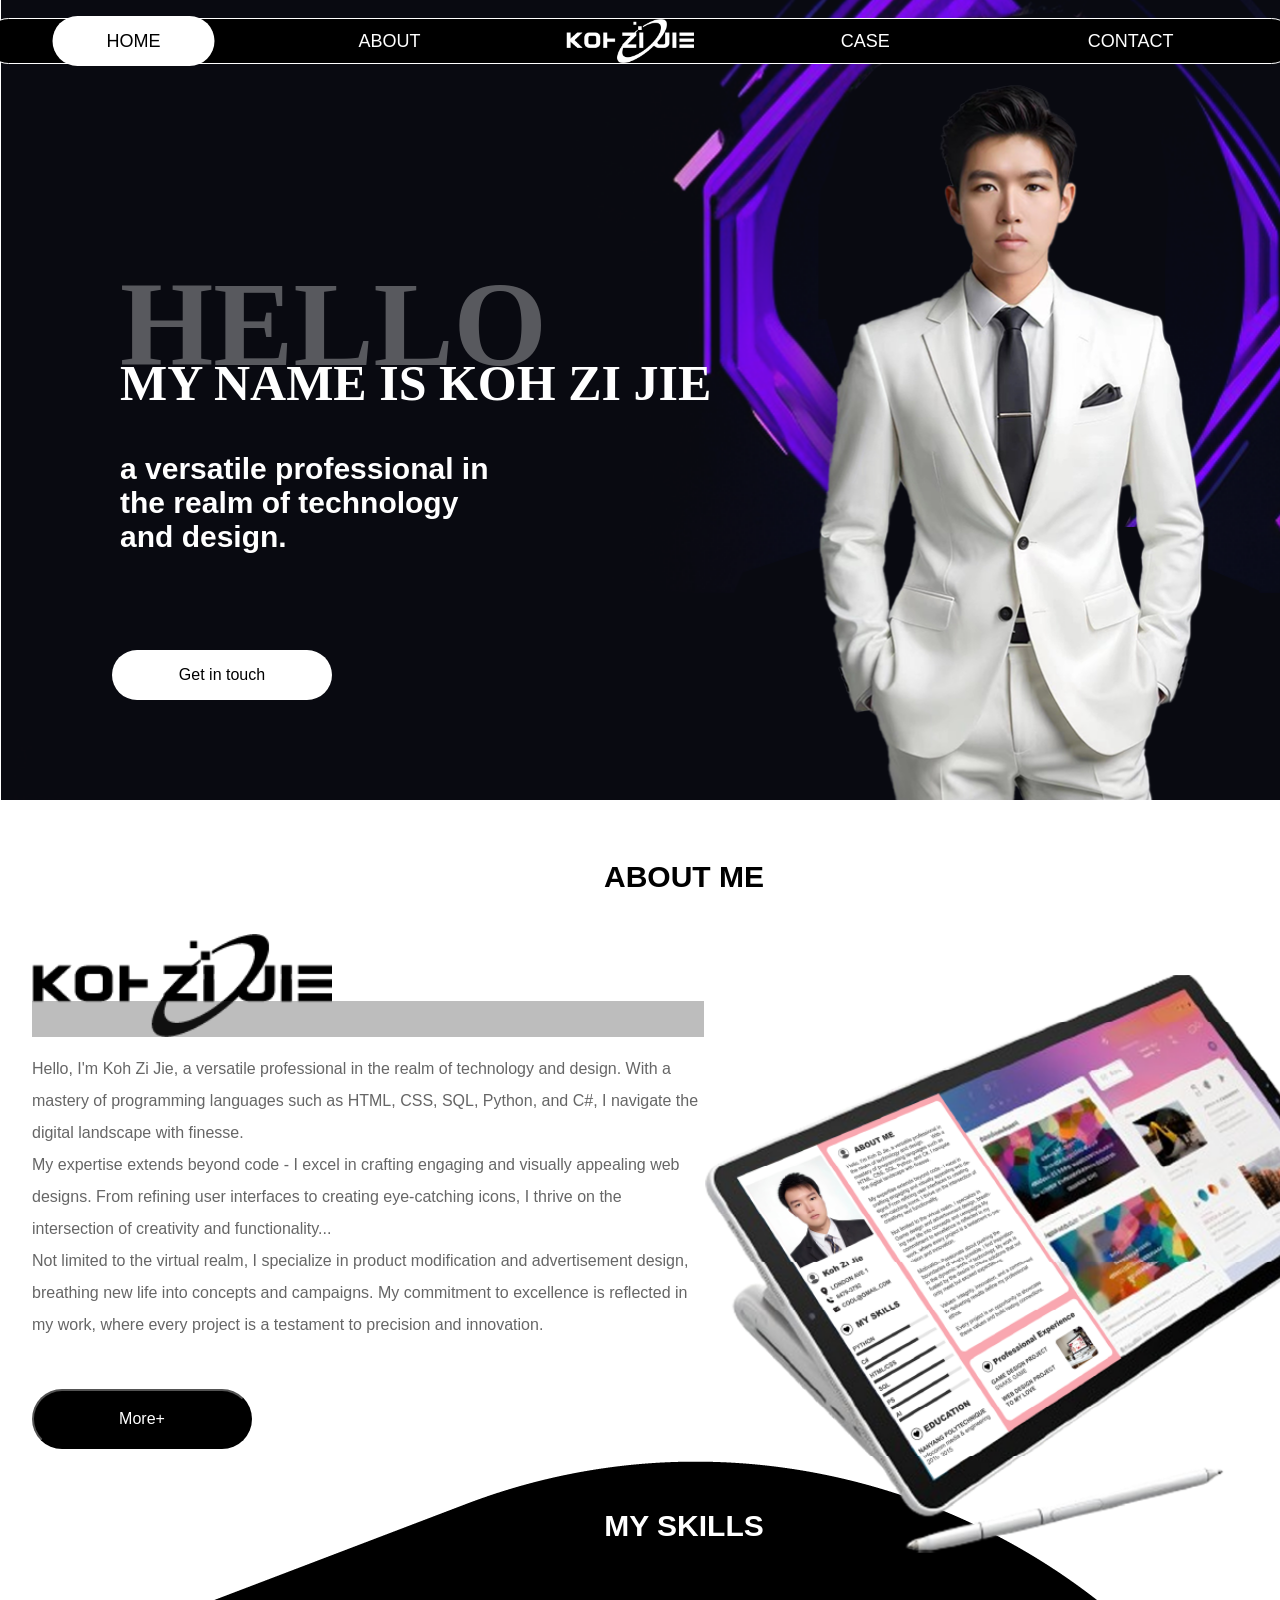
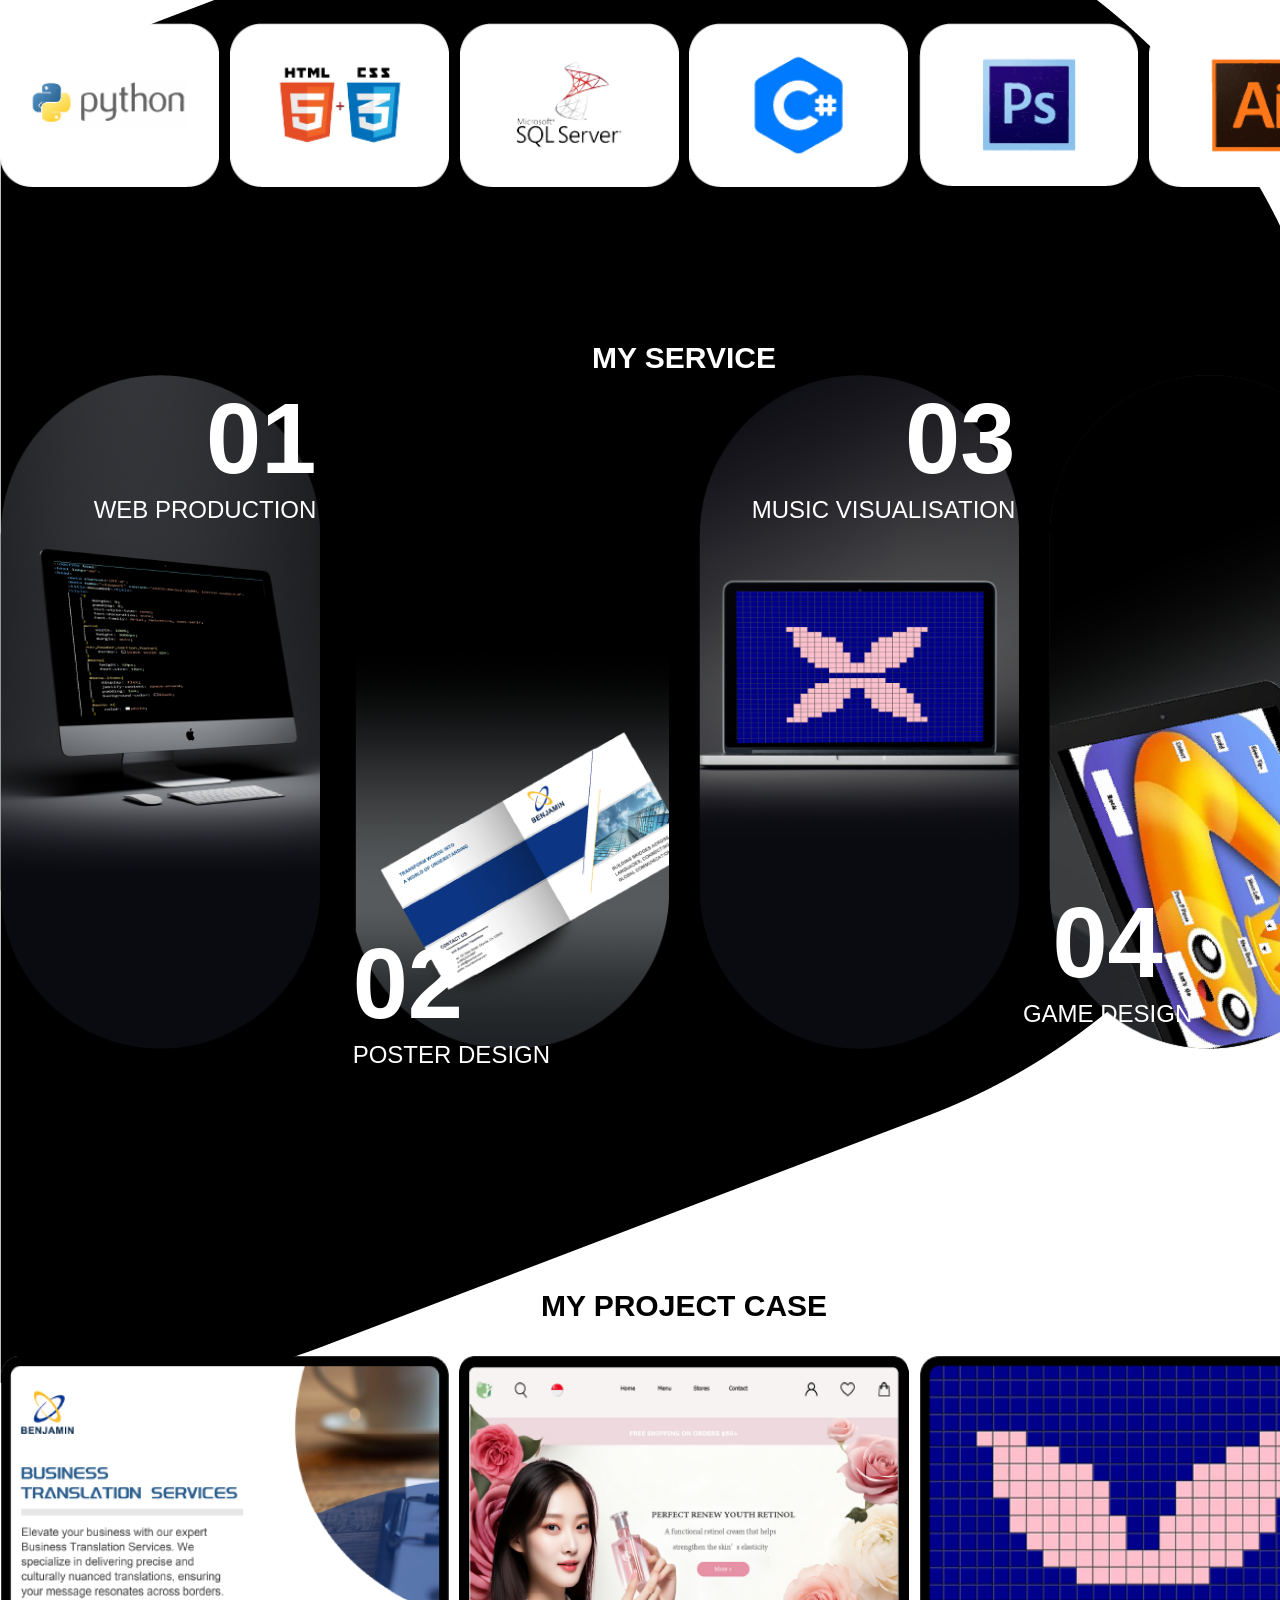
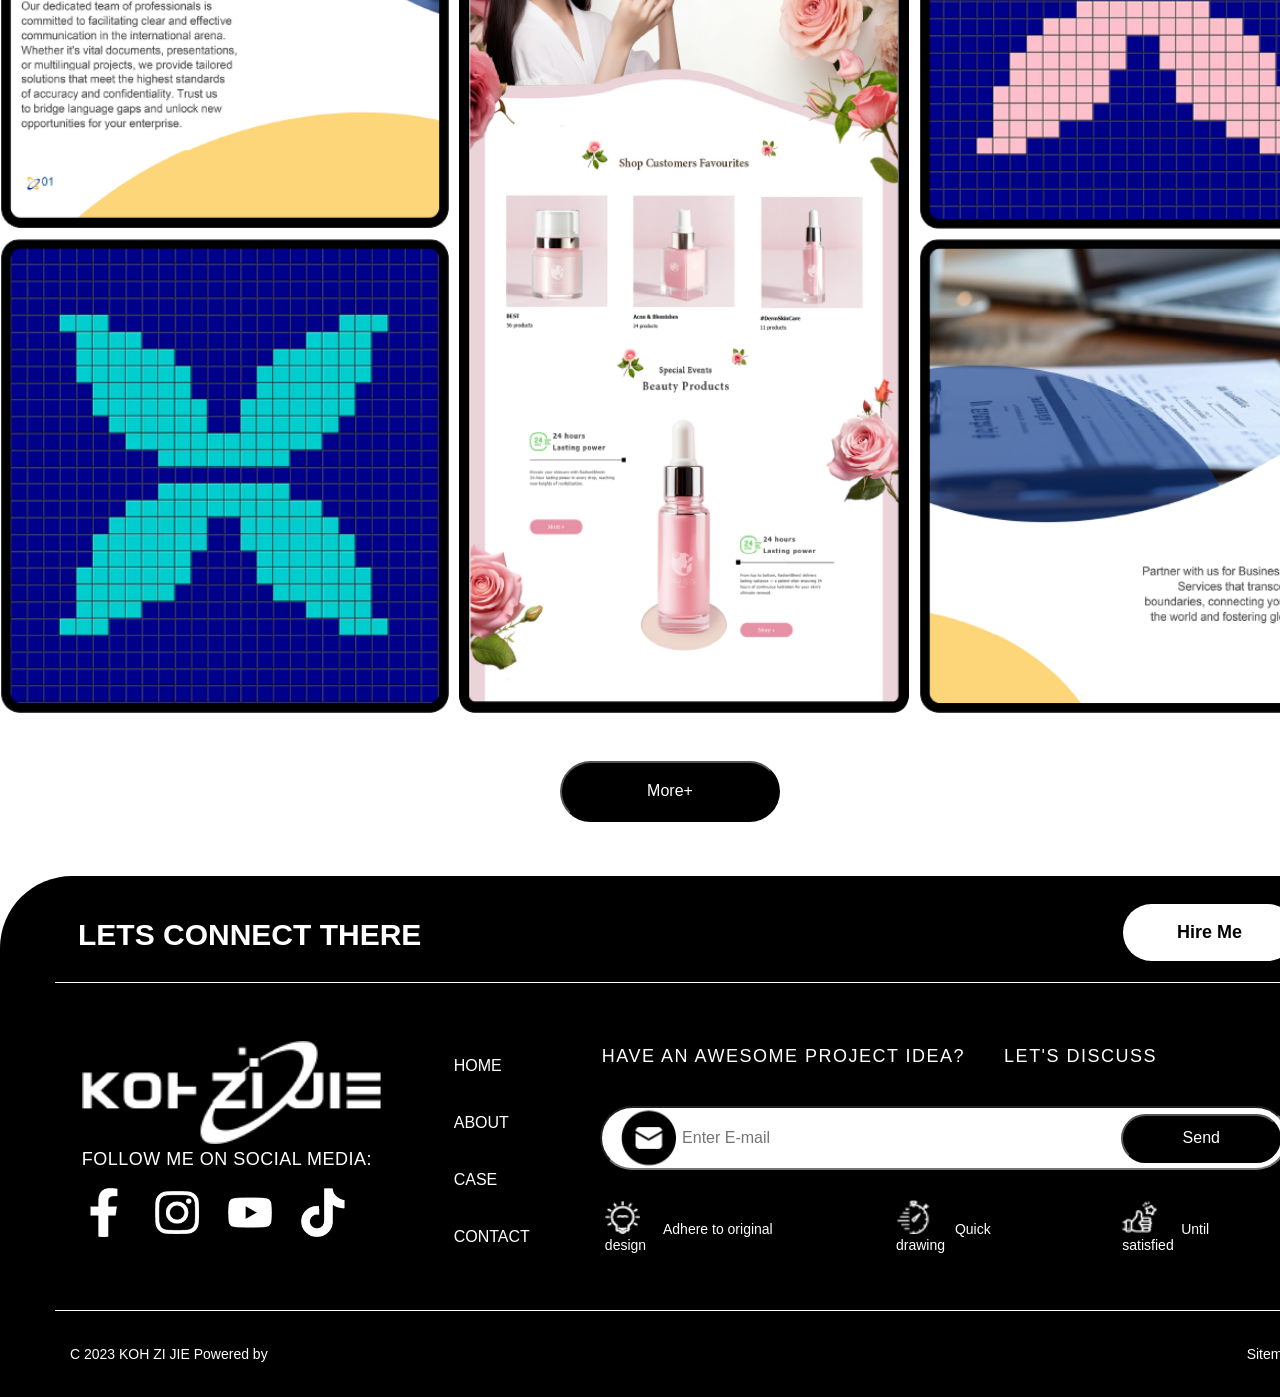
==== index.html @ af52d3f2 "123" ====
<!DOCTYPE html>
<html lang="en">
    <head>
        <meta charset="UTF-8">
        <meta name="viewport" content="width=device-width, initial-scale=1.0">
        <title>Zi Jie | Software Developer Portfolio</title>
        <meta name="description" content="Zi Jie's software development portfolio showcasing web development, software projects, and technical work.">
        <meta name="robots" content="index, follow">
        <link rel="canonical" href="https://portfolio.zj01business.workers.dev/">
        <link rel="stylesheet" href="css/CommonStyles.css" type="text/css">
        <link rel="stylesheet" href="css/stylesheetHOME.css" type="text/css">
        <script src="jsStyle/jsStyles.js"></script>
    </head>
    <body>
        <main>
            <div id="navbar"></div>
            <header>
                <aside>
                    <p>
                        <span class="h1-banner">HELLO</span>
                        <br>
                        <span class="h2-banner">
                            MY NAME IS KOH ZI JIE
                        </span>
                    </p>
                    <p class="BANNER-DESCRIPTION">
                        a versatile professional in
                        <br>
                        the realm of technology
                        <br>
                        and design.
                    </p>
                </aside>
                <div>
                    <button onclick="location.href='CONTACT.html'" class="BANNER1-BUTTON">Get in touch</button>
                </div>
            </header>
            <section id="ABOUT-ME-SECTION">
                <h2 id="ABOUT-ME-SECTION-h2">ABOUT ME</h2>
                <div id="ABOUT-ME-INNER-CONTAINER">
                    <div class="content">
                        <img
                            src="Assets/LOGO_BLACK.png"
                            class="LOGO"
                            alt="LOGO"
                            title="LOGO"
                        >
                        <div id="rectangle"></div>
                        <p>
                            Hello, I'm Koh Zi Jie, a versatile professional in the realm of technology and design. With a mastery of programming languages such as HTML, CSS, SQL, Python, and C#, I navigate the digital landscape with finesse.
                            <br>
                            My expertise extends beyond code - I excel in crafting engaging and visually appealing web designs. From refining user interfaces to creating eye-catching icons, I thrive on the intersection of creativity and functionality...
                            <br>
                            Not limited to the virtual realm, I specialize in product modification and advertisement design, breathing new life into concepts and campaigns. My commitment to excellence is reflected in my work, where every project is a testament to precision and innovation.
                        </p>
                        <div>
                            <button onclick="location.href='about.html'" class="ABOUT-ME-SECTION-BUTTON">More+</button>
                        </div>
                    </div>
                    <div class="ABOUT-ME-SECTION-IMG-CONTAINER">
                        <img src="Assets/HOME_PAGE_ABOUT_ME_IPAD.png" alt="IPAD" title="IPAD">
                    </div>
                </div>
            </section>
            <section id="MY-SKILLS-SECTION">
                <h2>MY SKILLS</h2>
                <aside id="HOME-TEXTURE">
                    <img src="Assets/HOME_PAGE_TEXTURE.png" alt="TEXTURE" title="TEXTURE">
                </aside>
                <div id="container">
                    <div>
                        <img src="Assets/PYTHON.png" alt="Python" title="Python">
                    </div>
                    <div>
                        <img src="Assets/HTML+CSS.png" alt="HTML+CSS" title="HTML+CSS">
                    </div>
                    <div>
                        <img src="Assets/SQL.png" alt="SQL" title="SQL">
                    </div>
                    <div>
                        <img src="Assets/C-SHARP.png" alt="C#" title="C#">
                    </div>
                    <div>
                        <img src="Assets/PS.png" alt="Photoshop" title="Photoshop">
                    </div>
                    <div>
                        <img src="Assets/AI.png" alt="Illustrator" title="Illustrator">
                    </div>
                </div>
            </section>
            <section class="MY-SERVICE-SECTION">
                <h2>MY SERVICE</h2>
                <div id="MY-SERVICE-GRID-CONTAINER">
                    <div class="grid-item">
                        <div class="service-info-top-web-production">
                            <p class="SERVICE-NUMBER">01</p>
                            <p class="SERVICE-DESCRIPTION">WEB&nbsp;PRODUCTION</p>
                        </div>
                        <img src="Assets/HOME_MY_SERVICE(01).png" title="SERVICE(01)" alt="SERVICE(01)">
                    </div>
                    <div class="grid-item">
                        <img src="Assets/HOME_MY_SERVICE(02).png" title="SERVICE(02)" alt="SERVICE(02)">
                        <div class="service-info-bottom-poster-design">
                            <p class="SERVICE-NUMBER">02</p>
                            <p class="SERVICE-DESCRIPTION">POSTER&nbsp;DESIGN</p>
                        </div>
                    </div>
                    <div class="grid-item">
                        <div class="service-info-top-music-visualisation">
                            <p class="SERVICE-NUMBER">03</p>
                            <p class="SERVICE-DESCRIPTION">MUSIC&nbsp;VISUALISATION</p>
                        </div>
                        <img src="Assets/HOME_MY_SERVICE(03).png" title="SERVICE(03)" alt="SERVICE(03)">
                    </div>
                    <div class="grid-item">
                        <img src="Assets/HOME_MY_SERVICE(04).png" title="SERVICE(04)" alt="SERVICE(04)">
                        <div class="service-info-bottom-game-design">
                            <p class="SERVICE-NUMBER">04</p>
                            <p class="SERVICE-DESCRIPTION">GAME&nbsp;DESIGN</p>
                        </div>
                    </div>
                </div>
            </section>
            <section id="MY-PROJECT-CASE">
                <h2>
                    MY PROJECT CASE
                </h2>
                <div id="MY-PROJECT-CASE-GRID-CONTAINER">
                    <div>
                        <img src="Assets/HOME_MY_PROJECT_CASE(01).png" alt="POSTER_DESIGN" title="POSTER_DESIGN">
                    </div>
                    <div id="item2">
                        <img src="Assets/HOME_MY_PROJECT_CASE(02).png" alt="WEB_DESIGN" title="WEB_DESIGN">
                    </div>
                    <div>
                        <img src="Assets/HOME_MY_PROJECT_CASE(03).png" alt="MUSIC_VISUALISATION" title="MUSIC_VISUALISATION">
                    </div>
                    <div>
                        <img src="Assets/HOME_MY_PROJECT_CASE(04).png" alt="MUSIC_VISUALISATION" title="MUSIC_VISUALISATION">
                    </div>
                    <div>
                        <img src="Assets/HOME_MY_PROJECT_CASE(05).png" alt="POSTER_DESIGN" title="POSTER_DESIGN">
                    </div>
                </div>
                <div>
                    <button onclick="location.href='CASE.html'" class="MY-PROJECT-CASE-BUTTON">More+</button>
                </div>
            </section>
            <div id="footer"></div>
        </main>
    </body>
</html>
---- css/CommonStyles.css ----
/* Main Layout */
*{
    margin: 0;
    padding: 0;
   }
main {
    width: 1368px;
    min-width: 1024px;
    margin-left: auto;
    margin-right: auto;
    font-family: Arial, Helvetica, sans-serif;
    overflow: hidden;
}

nav {
    position: absolute;
    top: 18px;
    /* left: 5%; */
    left: 50%;
    transform: translateX(-50%);
    background-color: black;
    border-radius: 10em;
    border: white 1px solid;
    z-index: 2;
    display: flex;
    justify-content: space-evenly;
    width: 1307px;
    height: 44px;
    font-size: 18px;
}

nav ul {
    display: flex;
    list-style-type: none;
    align-items: center;
    text-align: center;
}

nav ul li {
    padding: 1em;
    transition: background-color 0.3s, color 0.3s;
    margin: 0em 2.5em;
    padding: 0.8em 3em;
}

/* LOGO */
/* LOGO before-after */
#NAV-LOGO{
    background: url(../Assets/LOGO_WHITE.png) no-repeat center center black;
    background-size: contain; /* Adjust as needed */
    transition: background 0.3s, color 0.3s; /* Add a transition effect for a smooth change */
    width: 180px;
    cursor: pointer;
}
#NAV-LOGO:hover{
    background: url(../Assets/LOGO_BLACK.png) no-repeat center center white;
    background-size: contain; /* Adjust as needed */
    border-radius: 10em;
    width: 180px;
}

nav a {
    color: white;
    text-decoration: none;
}

nav ul li:hover {
    background-color: white;
    border-radius: 2em;
}

nav li:hover a {
    color: black;
}





/* Footer Styles */
.footer-container {
    display: flex;
    align-items: center;
    border-top: 0.5px solid white;
    border-bottom: 0.5px solid white;
    width: 92%;
    margin-right: auto;
    margin-left: auto;
    /* flex-wrap: wrap; */
}

/* Navigation Links Styles */
.nav-links-container ul li a {
    text-decoration: none;
    color: white;
    font-size: 16px;
}

.nav-links-container ul li {
    margin: 2em 0.5em 2em 0em;
}

.nav-links-container{
    padding: 2em 0em 1.5em 4em;
}

ul {
    list-style-type: none;
}

/* Social Media Icons Styles */
.social-media-icons {
    display: flex;
    align-items: center;
}

.social-media-icons img {
    width: 60%;
    height: auto;
    }

.LOGO {
    width: 300px;
    height: auto;
}
/* Flex Styles */
#three-icons-container {
display: flex;
align-items: baseline;
margin-top: 1em;
position: relative;
left: 30px;
top: 30px;
font-size: 14px;
}
 
#three-icons-container div{
    margin-right: 80px;
}

#three-icons-container img {
    width: 35px; /* Adjust the size as needed */
    height: 100%;
    margin-right: 20px;
}

/* Form Container Styles */
.social-media-container{
    padding: 0em 0em 0.5em 1.5em;
}


/* Form Styles */
.form-container {
    display: flex;
    flex-direction: column;
    align-items: start;
    padding: 0em 0em 0.5em 2em;
}

.email-input-container{
    position: relative;
}
.form-container div {
    margin-top: 0.5em;
    margin-bottom: 0.5em;
}
#HAVE-AN-AWESOME-PROJECT-IDEA{
    letter-spacing: 1.5px;
    margin-left: 1.5em;
    font-size: 18px;
}

form {
    width: 100%;
    display: flex;
    align-items: center;
    flex-direction: column; 
    border-radius: 10em;
    position: relative; 
    top: 30px;
}

/* Input Styles */
form .email-input {
    width: 684px;
    height: 60px;
    border-radius: 10em;
    background-color: white;
    position: relative;
    z-index: 1; /* Ensure the input is above the button and icon */
    text-indent: 80px; /* Adjust the value to move the placeholder text to the right */
    font-weight: 500;
    font-size: 16px;
}

/* Button Styles */
form .submit-button {
    width: 160px;
    height: 49.5px;
    flex: 1; /* Allow button to expand */
    border-radius: 10em;
    background-color: black;
    color: white;
    position: absolute;
    left: 74%;
    top: 20%;
    cursor: pointer;
    z-index: 2; 
    font-size: 16px;
}

/* Icon Styles */
.EMAIL-icon {
    width: 8% !important; /* Adjust the size as needed */
    height: auto;
    position: absolute;
    top: 50%; /* Center vertically */
    left: 3%;
    transform: translateY(-50%);
    z-index: 2; /* Ensure the icon is above the input */
}

/* Footer Styles */
footer {
    background-color: black;
    color: white;
    border-top-right-radius: 4em;
    border-top-left-radius: 4em;
    font-size: 18px;
    margin-top: 3em;
}
#three-icons-container,#FOOTER-BOTTOM{
    font-size: 14px;
}
#FOOTER-TOP {
    display: flex;
    justify-content: space-between;
    list-style-type: none;
    align-items: center;
    padding-left: 1em;
    padding-right: 1em;
}

#LETS-CONNECT {
    margin: 1.4em 0em 1em 2em;
    font-size: 30px;
    font-weight: 900;
    /* margin-right: 1em; */
}

#HIRE-ME {
    margin: 1.4em 3em 1em 0em;
    background-color: white;
    border-radius: 10em;
    padding: 1em 3em 1em 3em;
    font-size: 18px;
}

#HIRE-ME a {
    color: black;
    text-decoration: none;
    font-weight: bold;
}

#FOLLOW-ME {
    font-size: 18px;
    padding-bottom: 1em;
    letter-spacing: 0.5px;
}

/* Powered By Styles */
#FOOTER-BOTTOM {
    font-family: arial;
    font-size: 14px;
    display: flex;
    justify-content: space-between;
    flex: 1;
}

#POWERED-BY {
    margin: 2.5em 0em 2.5em 4em;
    padding-left: 1em;
}

#SITEMAP {
    margin: 2.5em 4em 2.5em 0em;
    padding-right: 1em;
}
---- css/stylesheetHOME.css ----
/* Header Styles */
header {
    background-image: url(../Assets/HOME_BANNER.png);
    height: 800px;
    color: white;
    background-size: cover;
    background-repeat: no-repeat;
    background-position: center center;
}
header p{
    text-align: left;
    font-size: 30px;
    color: white;
}
header aside{
position: relative;
padding-top: 16em;
padding-left: 7.5em;
}
.h1-banner{
font-family: 字体圈欣意LOGO体; font-size: 120px; font-weight: bold; opacity: 32%;
}
.h2-banner{
text-align: right; font-family: 字体圈欣意LOGO体; font-size: 50px; font-weight: bold;
position: relative;
bottom: 0.8em;
}
.BANNER-DESCRIPTION{
    font-weight: bold;
    font-size: 30px;
}
/* BANNER-BUTTON */
.BANNER1-BUTTON{
    width: 220px;
    background-color: white;
    color: black;
    font-size: 16px;
    border-radius: 10em;
    padding: 1em 0em;
    margin-top: 6em;
    margin-left: 7em;
    cursor: pointer;
    border: none;
}
.BANNER1-BUTTON:hover{
    background-color: black;
    color: white;
    border: white solid 1px;
}

/* ABOUT-ME SECTION */
.ABOUT-ME-SECTION{
    display: flex;
    flex-direction: column;
    align-items: center;
    text-align: center;
}
#ABOUT-ME-INNER-CONTAINER{
    display: flex;
}

#ABOUT-ME-SECTION-h2 {
    color: black;
    margin-top: 2em; 
    font-size: 30px;
    font-weight: 900;
}
#ABOUT-ME-SECTION p{
    margin-top: 1em;
    font-size: 16px;
}

/* ABOUT-ME-SECTION */
.content {
    width: 50%;
    padding-left: 2em;
    color: #666666;
}
.content .LOGO{
    position: relative;
    top: 2.5em;
}
.content p {
    line-height: 2;
}

#rectangle {
    width: 672px;
    height: 36px;
    background-color: #333333;
    opacity: 32%;
}

.ABOUT-ME-SECTION-IMG-CONTAINER {
    width: 50%;
    position: relative;
    top: 5em;
}

.ABOUT-ME-SECTION-IMG-CONTAINER img {
    width: 100%;
    height: auto;
}

.ABOUT-ME-SECTION-BUTTON{
    width: 220px;
    background-color: black;
    border-radius: 10em;
    padding: 1.2em 0em;
    margin-top: 3em;
    color: white;
    font-size: 16px;
    cursor: pointer;
}

h2 {
    text-align: center;
    clear: both;
    font-size: 30px;
    font-weight: 900;
    /* position: relative; */
    color: white;
    /* z-index: 1; */
}

/* MY-SKILLS-SECTION */
/* Container Styles */
#MY-SKILLS-SECTION{
    display: flex;
    flex-direction: column;
    margin-top: 2em;
    position: relative;
}
#HOME-TEXTURE {
    position: absolute;
    z-index: -1;
    width: 100%;
    height: 100%;
    bottom: 3em;
    left: 0;
}
#container {
    display: flex;
    justify-content: space-between;
    margin-top: 5em;
}

#container img {
    width: 100%;
    height: auto;
}

#container div {
    width: 16%;
}

/* Service Styles */
.MY-SERVICE-SECTION {
    display: flex;
    flex-direction: column;
    align-items: center;
    text-align: center;
    margin-top: 5em;
    font-size: 30px;
    color: white;
}

#MY-SERVICE-GRID-CONTAINER {
    display: grid;
    grid-template-columns: repeat(4, 1fr);
    gap: 1em;
    width: 100%;
}
.service-info-top-web-production{
    position: absolute;
    top: 1%;
    right: 1%;
    text-align: center;
    color: white;
    text-align: right;
}
.service-info-top-music-visualisation{
    position: absolute;
    top: 1%;
    right: 1%;
    text-align: center;
    color: white;
    text-align: right;
}
.service-info-bottom-poster-design{
    text-align: left;
    position: absolute;
    top: 82%;
    left: 1%;
    color: white;
}
.service-info-bottom-game-design{
    position: absolute;
    text-align: center;
    bottom: 3%;
    right: 55%;
    color: white;
}
.SERVICE-NUMBER{
    font-size: 74.4pt;
    font-weight: 900;
}
.SERVICE-DESCRIPTION{
    font-size: 18pt;
}

.grid-item {
    width: 100%;
    box-sizing: border-box;
    position: relative;
}

#MY-SERVICE-GRID-CONTAINER img {
    width: 100%;
    height: 100%;
    display: block;
}

/* Project Case Styles */
#MY-PROJECT-CASE {
    margin-top: 15em;
    display: flex;
    flex-direction: column;
}
#MY-PROJECT-CASE h2{
    color: black;
}

#MY-PROJECT-CASE-GRID-CONTAINER {
    display: grid;
    width: 100%;
    grid-template-columns: repeat(3, 1fr);
    grid-template-rows: repeat(2, 1fr);
    grid-gap: 10px;
    margin-top: 2em;
}
#MY-PROJECT-CASE-GRID-CONTAINER img {
    width: 100%;
    height: 100%;
}
#item2 {
    grid-row: 1/span 2;
    grid-column: 2;
}
/* PROJECT-CASE-BUTTON */
.MY-PROJECT-CASE-BUTTON{
    width: 220px;
    background-color: black;
    color: white;
    border-radius: 10em;
    padding: 1.2em 0em;
    margin-left: 35em;
    margin-top: 3em;
    font-size: 16px;
    text-align: center;
    cursor: pointer;
}



/* LI-home */
li.home-menu {
    background-color: white;
    border-radius: 2em;
}

li.home-menu a {
    color: black;
}
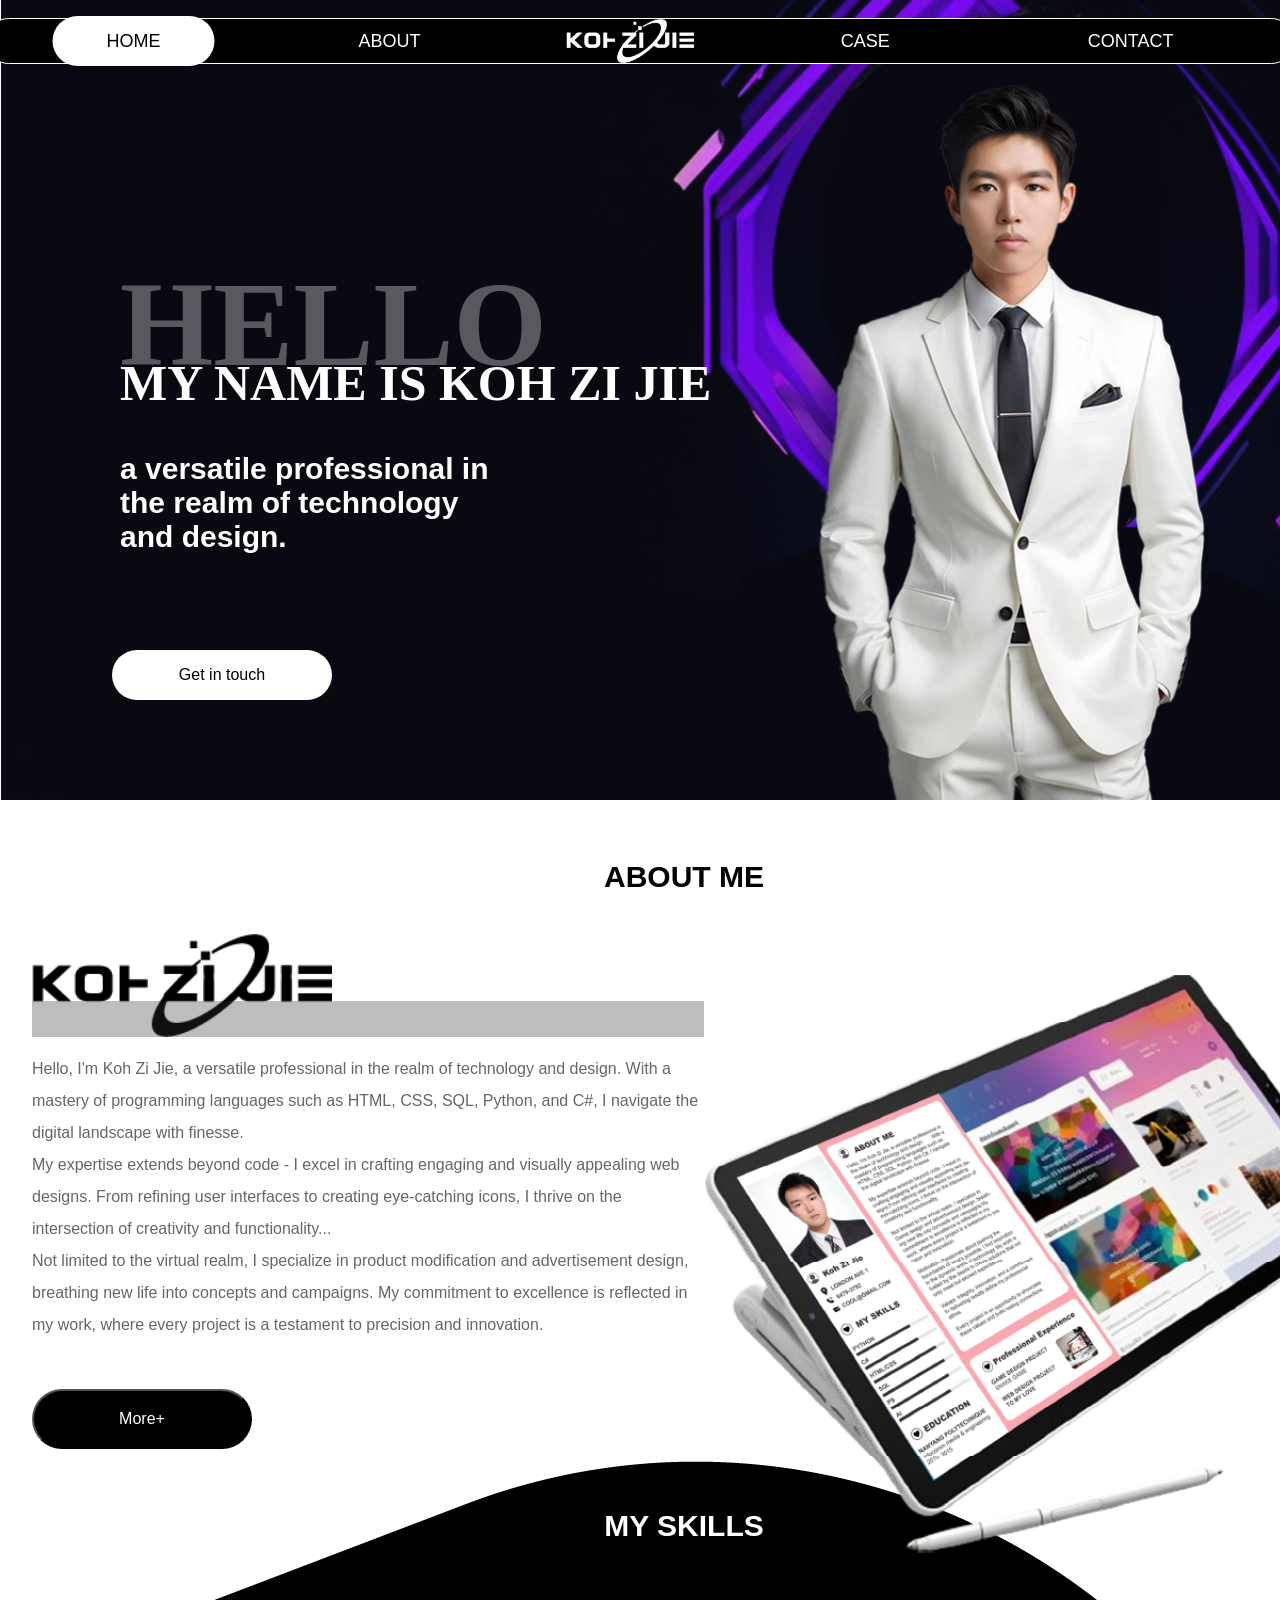
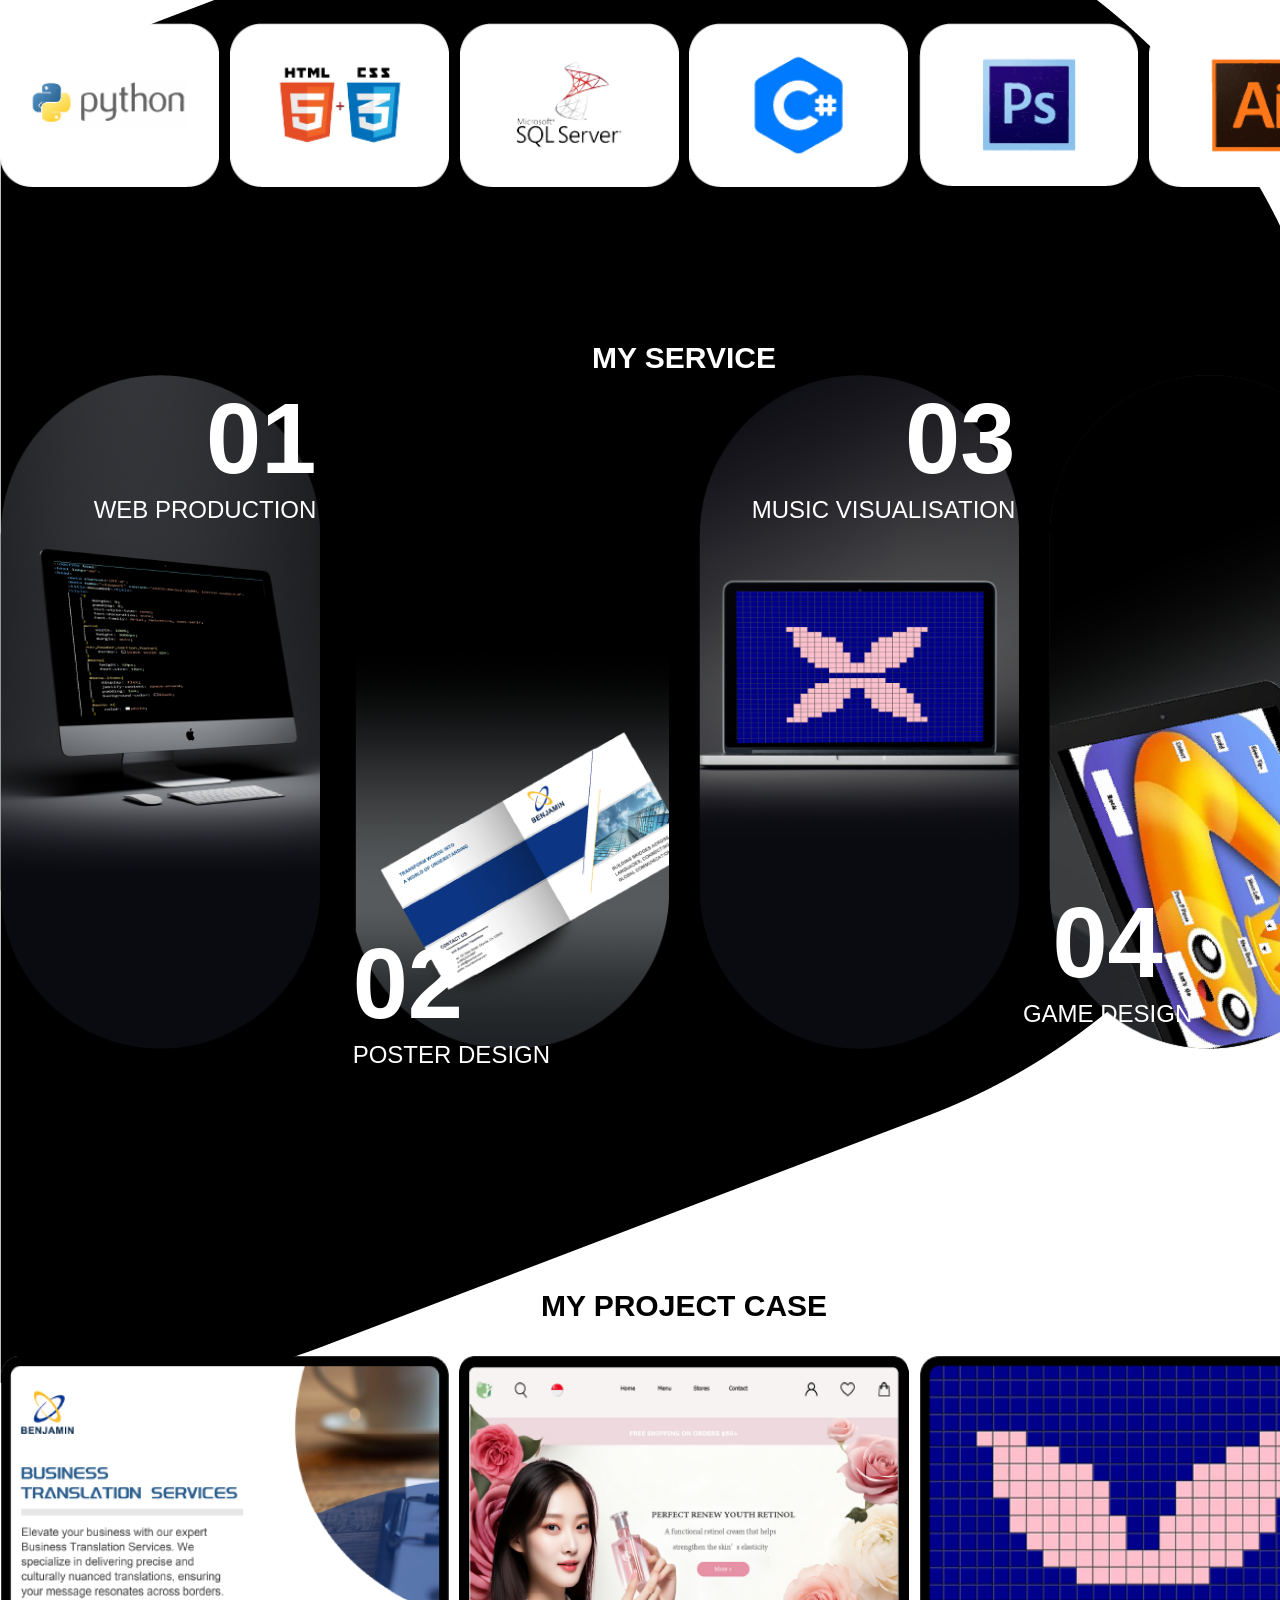
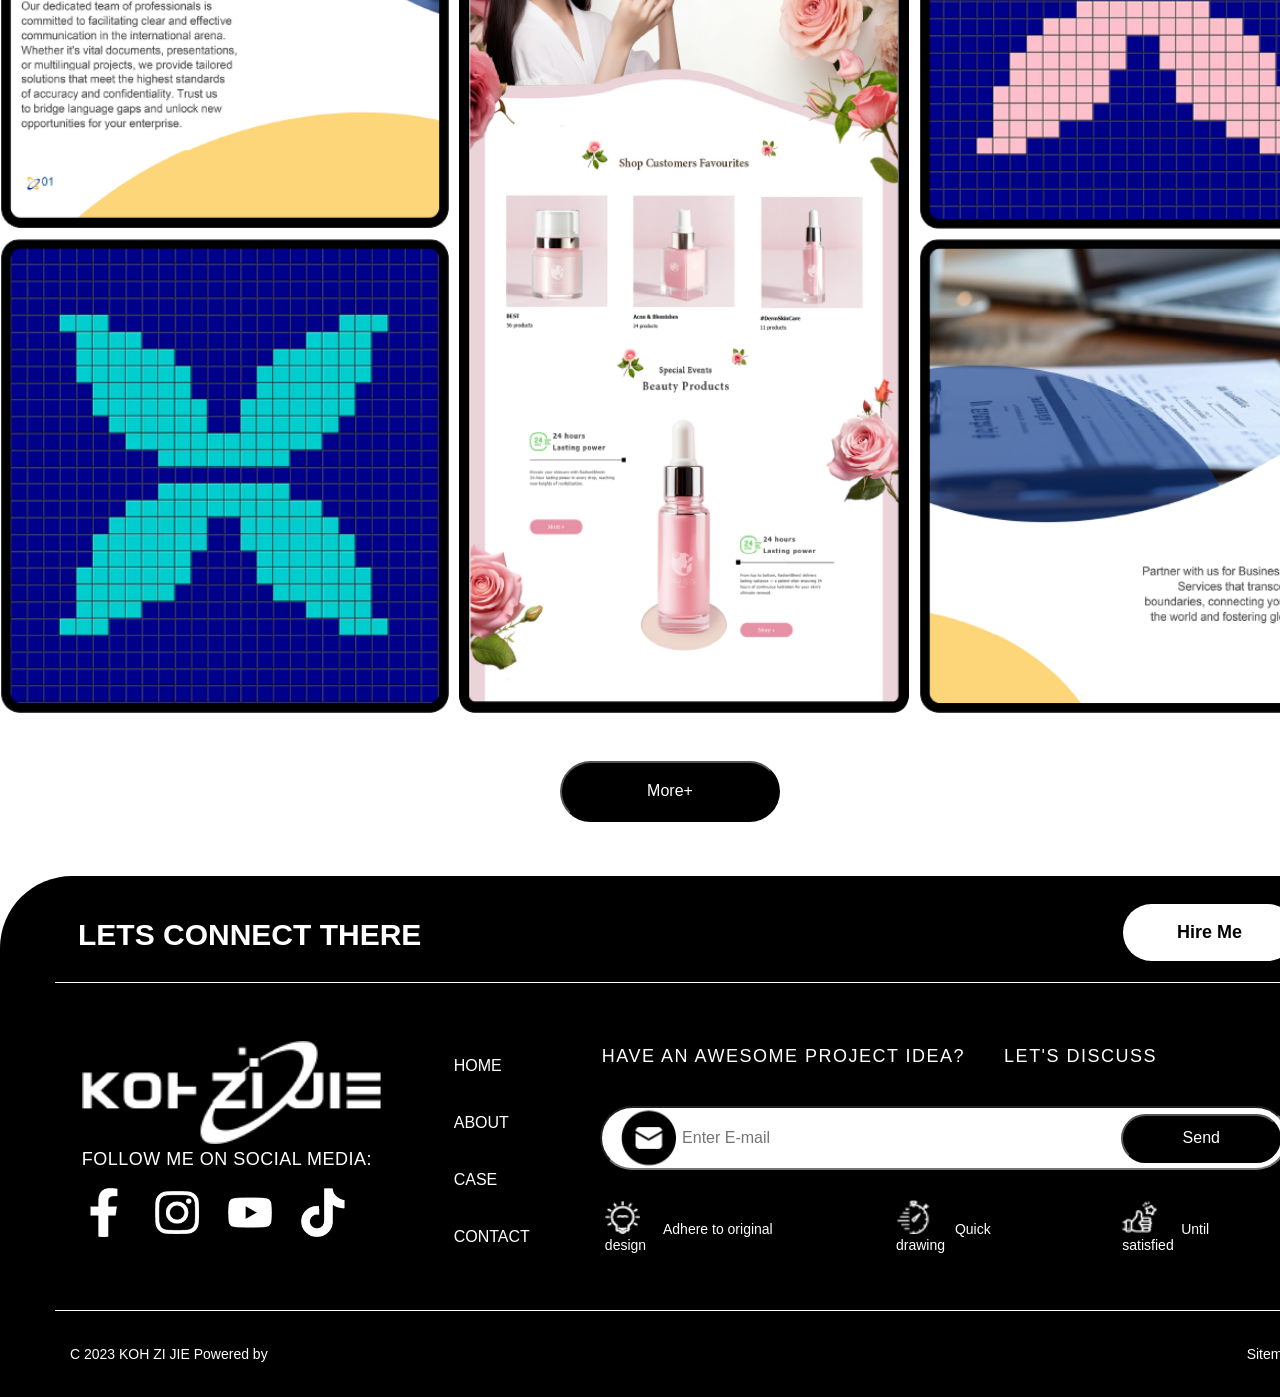
==== commit 2ed3830e: "123" ====
--- a/index.html
+++ b/index.html
@@ -2,14 +2,34 @@
 <html lang="en">
     <head>
         <meta charset="UTF-8">
-        <meta name="viewport" content="width=device-width, initial-scale=1.0">
+        <!-- <meta name="viewport" content="width=device-width, initial-scale=1.0"> -->
+        <meta name="viewport" content="width=1368">
         <title>Zi Jie | Software Developer Portfolio</title>
         <meta name="description" content="Zi Jie's software development portfolio showcasing web development, software projects, and technical work.">
         <meta name="robots" content="index, follow">
+        <meta property="og:title" content="Zi Jie | Software Developer Portfolio">
+        <meta property="og:description" content="Explore Zi Jie's software development projects, technical work, and portfolio.">
+        <meta property="og:url" content="https://portfolio.zj01business.workers.dev/">
+        <meta property="og:type" content="website">
+        <link rel="icon" type="image/jpeg" href="Assets/default_profile_image.jpg">
         <link rel="canonical" href="https://portfolio.zj01business.workers.dev/">
         <link rel="stylesheet" href="css/CommonStyles.css" type="text/css">
         <link rel="stylesheet" href="css/stylesheetHOME.css" type="text/css">
         <script src="jsStyle/jsStyles.js"></script>
+        <script type="application/ld+json">
+                {
+                    "@context": "https://schema.org",
+                    "@type": "Person",
+                    "name": "Zi Jie",
+                    "url": "https://portfolio.zj01business.workers.dev/",
+                    "jobTitle": "Software Developer",
+                    "knowsAbout": [
+                        "Software Development",
+                        "Web Development",
+                        "Programming"
+                    ]
+                }
+        </script>
     </head>
     <body>
         <main>
--- a/css/CommonStyles.css
+++ b/css/CommonStyles.css
@@ -13,7 +13,7 @@
 }
 
 nav {
-    position: absolute;
+    position: fixed;
     top: 18px;
     /* left: 5%; */
     left: 50%;
@@ -287,3 +287,5 @@
     margin: 2.5em 4em 2.5em 0em;
     padding-right: 1em;
 }
+
+
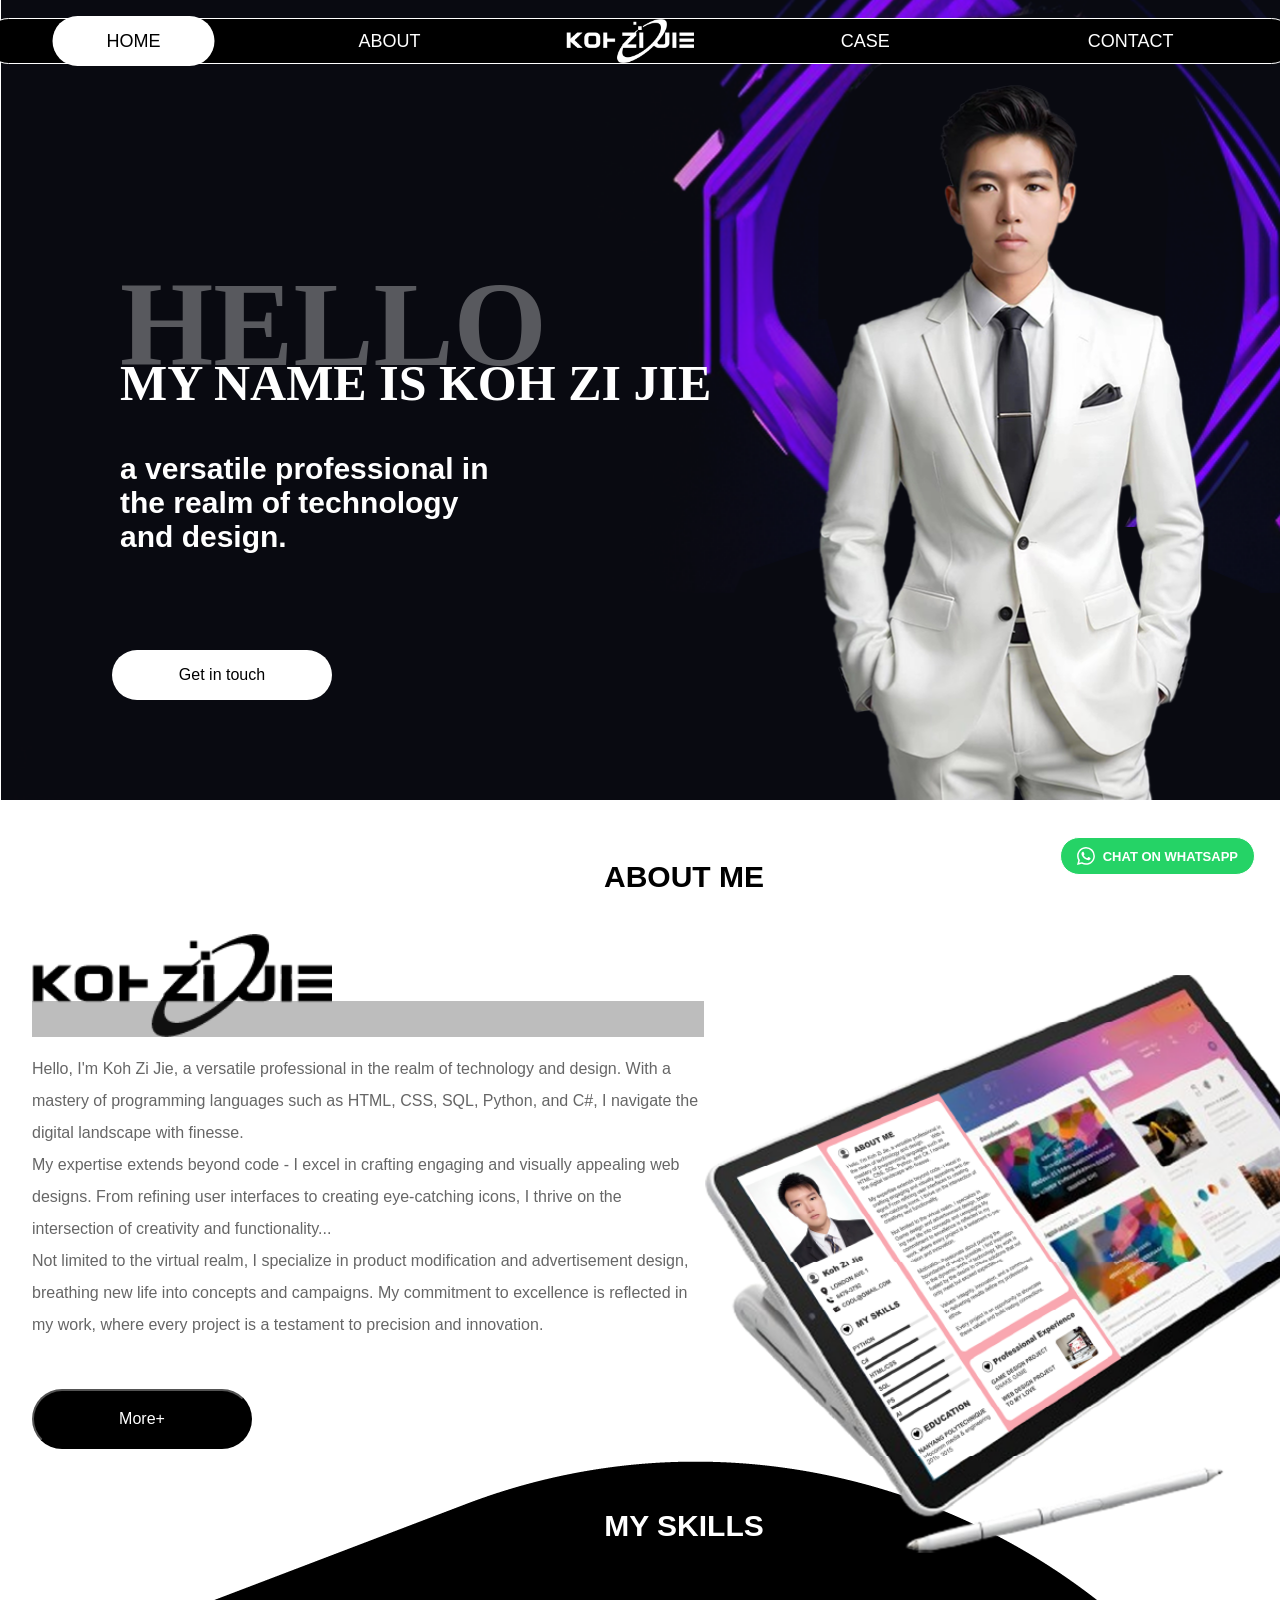
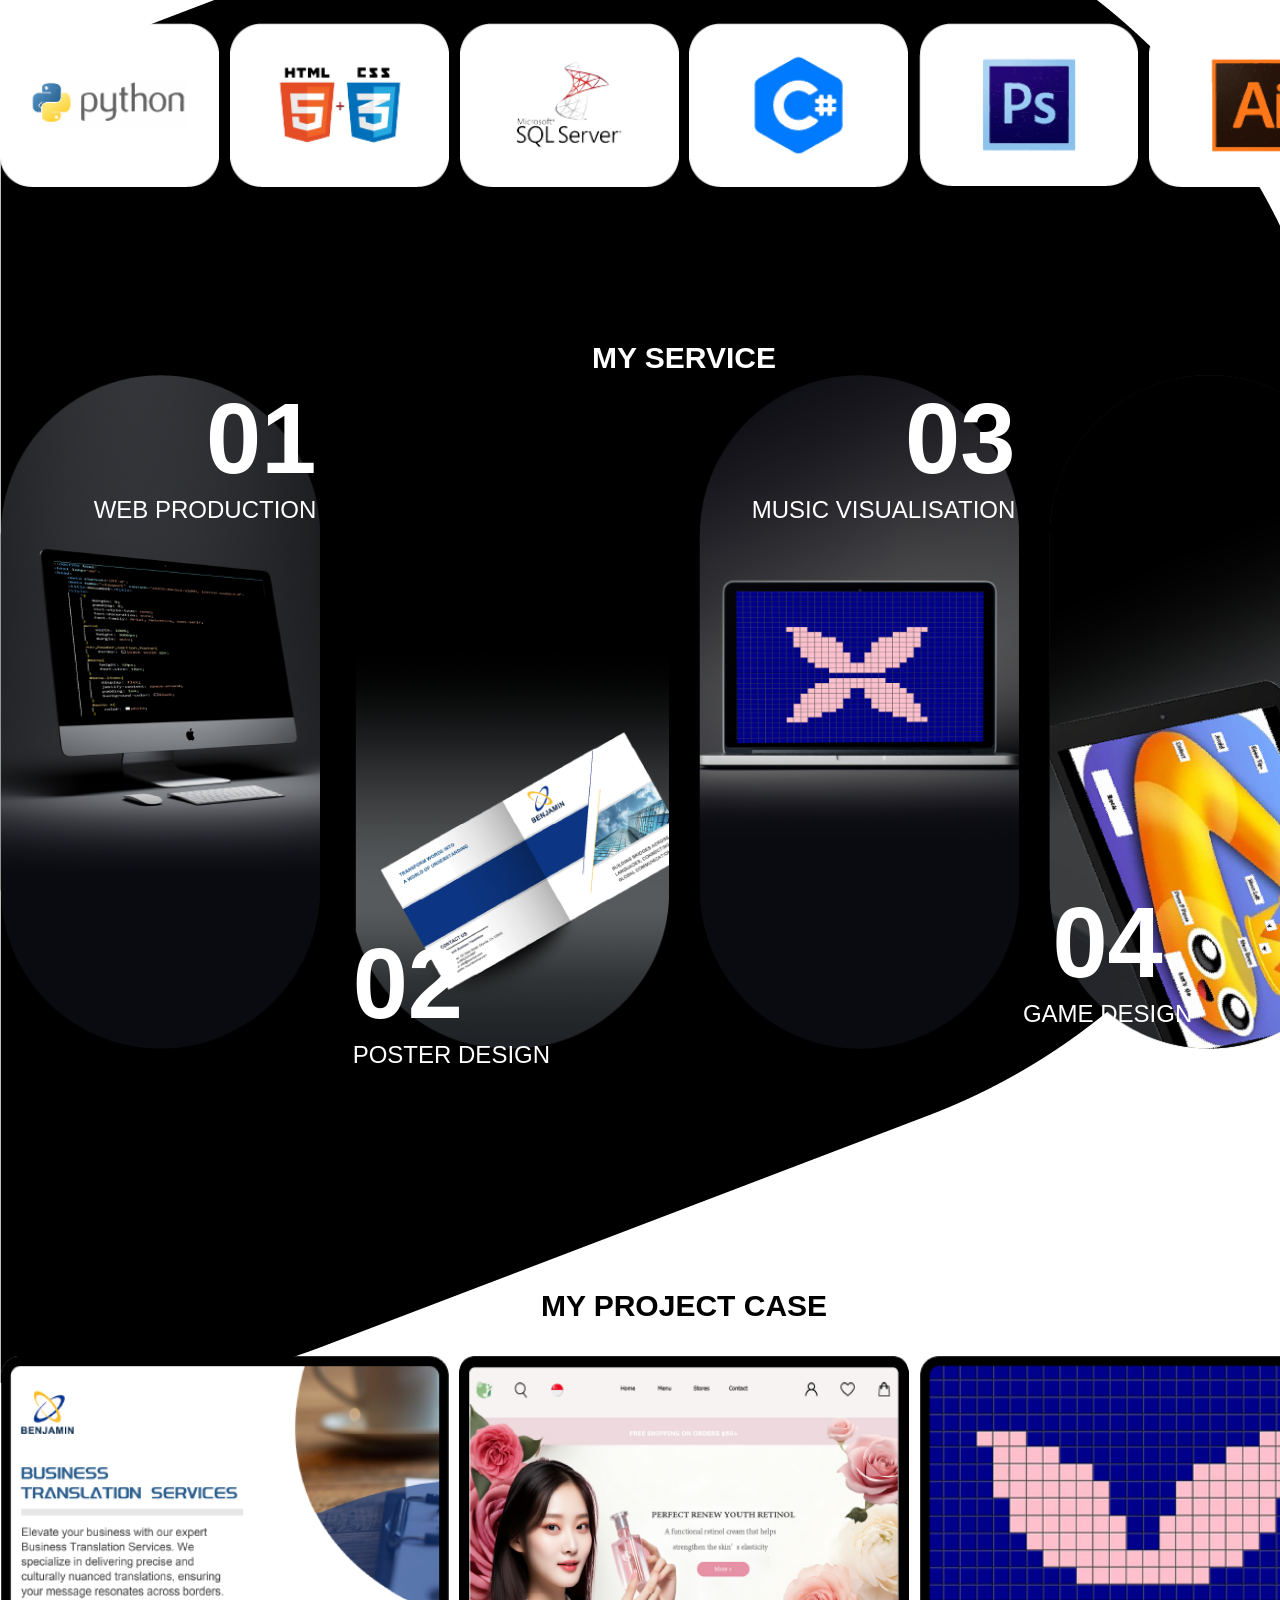
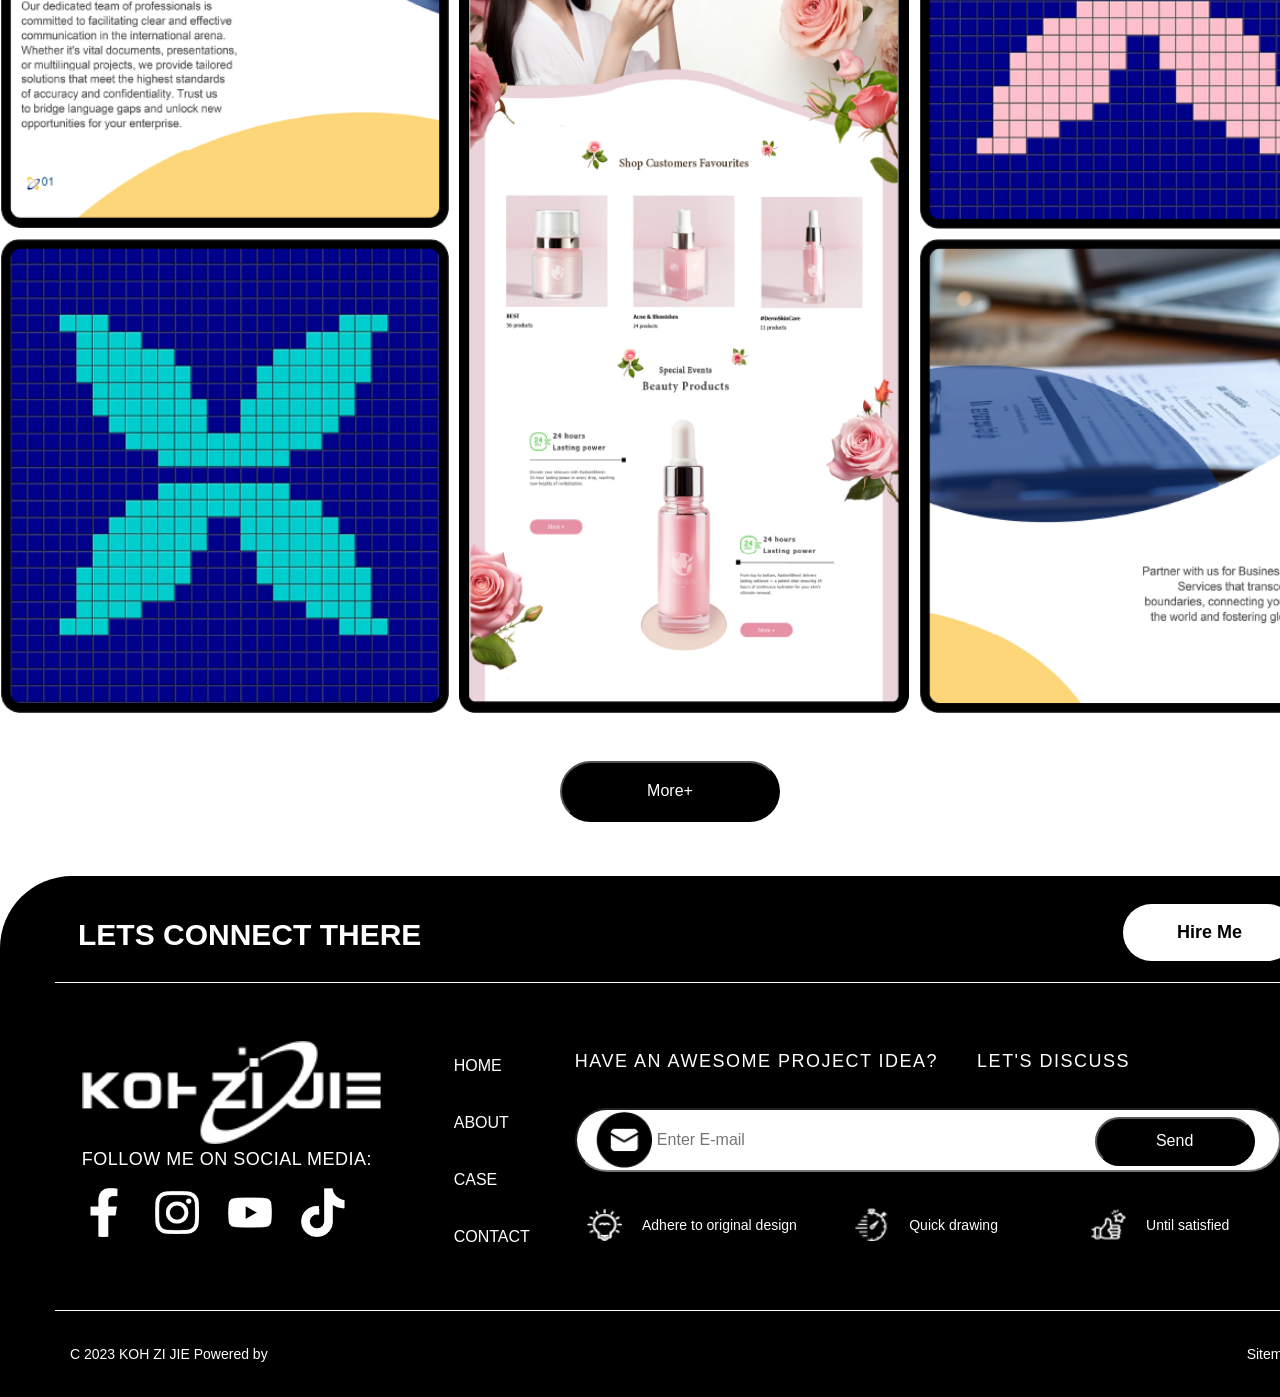
==== commit c4ef7f28: "123" ====
--- a/index.html
+++ b/index.html
@@ -52,7 +52,7 @@
                     </p>
                 </aside>
                 <div>
-                    <button onclick="location.href='CONTACT.html'" class="BANNER1-BUTTON">Get in touch</button>
+                    <button onclick="location.href='contact.html'" class="BANNER1-BUTTON">Get in touch</button>
                 </div>
             </header>
             <section id="ABOUT-ME-SECTION">
@@ -163,10 +163,11 @@
                     </div>
                 </div>
                 <div>
-                    <button onclick="location.href='CASE.html'" class="MY-PROJECT-CASE-BUTTON">More+</button>
+                    <button onclick="location.href='case.html'" class="MY-PROJECT-CASE-BUTTON">More+</button>
                 </div>
             </section>
             <div id="footer"></div>
+            <div id="whatsapp"></div>
         </main>
     </body>
 </html>
--- a/css/CommonStyles.css
+++ b/css/CommonStyles.css
@@ -1,291 +1,336 @@
 /* Main Layout */
-*{
-    margin: 0;
-    padding: 0;
-   }
+* {
+  margin: 0;
+  padding: 0;
+}
 main {
-    width: 1368px;
-    min-width: 1024px;
-    margin-left: auto;
-    margin-right: auto;
-    font-family: Arial, Helvetica, sans-serif;
-    overflow: hidden;
+  width: 1368px;
+  min-width: 1024px;
+  margin-left: auto;
+  margin-right: auto;
+  font-family: Arial, Helvetica, sans-serif;
+  overflow: hidden;
 }
 
 nav {
-    position: fixed;
-    top: 18px;
-    /* left: 5%; */
-    left: 50%;
-    transform: translateX(-50%);
-    background-color: black;
-    border-radius: 10em;
-    border: white 1px solid;
-    z-index: 2;
-    display: flex;
-    justify-content: space-evenly;
-    width: 1307px;
-    height: 44px;
-    font-size: 18px;
+  position: fixed;
+  top: 18px;
+  /* left: 5%; */
+  left: 50%;
+  transform: translateX(-50%);
+  background-color: black;
+  border-radius: 10em;
+  border: white 1px solid;
+  z-index: 2;
+  display: flex;
+  justify-content: space-evenly;
+  width: 1307px;
+  height: 44px;
+  font-size: 18px;
 }
 
 nav ul {
-    display: flex;
-    list-style-type: none;
-    align-items: center;
-    text-align: center;
+  display: flex;
+  list-style-type: none;
+  align-items: center;
+  text-align: center;
 }
 
 nav ul li {
-    padding: 1em;
-    transition: background-color 0.3s, color 0.3s;
-    margin: 0em 2.5em;
-    padding: 0.8em 3em;
+  padding: 1em;
+  transition:
+    background-color 0.3s,
+    color 0.3s;
+  margin: 0em 2.5em;
+  padding: 0.8em 3em;
 }
 
 /* LOGO */
 /* LOGO before-after */
-#NAV-LOGO{
-    background: url(../Assets/LOGO_WHITE.png) no-repeat center center black;
-    background-size: contain; /* Adjust as needed */
-    transition: background 0.3s, color 0.3s; /* Add a transition effect for a smooth change */
-    width: 180px;
-    cursor: pointer;
-}
-#NAV-LOGO:hover{
-    background: url(../Assets/LOGO_BLACK.png) no-repeat center center white;
-    background-size: contain; /* Adjust as needed */
-    border-radius: 10em;
-    width: 180px;
+#NAV-LOGO {
+  background: url(../Assets/LOGO_WHITE.png) no-repeat center center black;
+  background-size: contain; /* Adjust as needed */
+  transition:
+    background 0.3s,
+    color 0.3s; /* Add a transition effect for a smooth change */
+  width: 180px;
+  cursor: pointer;
+}
+#NAV-LOGO:hover {
+  background: url(../Assets/LOGO_BLACK.png) no-repeat center center white;
+  background-size: contain; /* Adjust as needed */
+  border-radius: 10em;
+  width: 180px;
 }
 
 nav a {
-    color: white;
-    text-decoration: none;
+  color: white;
+  text-decoration: none;
 }
 
 nav ul li:hover {
-    background-color: white;
-    border-radius: 2em;
+  background-color: white;
+  border-radius: 2em;
 }
 
 nav li:hover a {
-    color: black;
-}
-
-
-
-
+  color: black;
+}
 
 /* Footer Styles */
 .footer-container {
+  display: flex;
+  align-items: center;
+  border-top: 0.5px solid white;
+  border-bottom: 0.5px solid white;
+  width: 92%;
+  margin-right: auto;
+  margin-left: auto;
+  /* flex-wrap: wrap; */
+}
+
+/* Navigation Links Styles */
+.nav-links-container ul li a {
+  text-decoration: none;
+  color: white;
+  font-size: 16px;
+}
+
+.nav-links-container ul li {
+  margin: 2em 0.5em 2em 0em;
+}
+
+.nav-links-container {
+  padding: 2em 0em 1.5em 4em;
+}
+
+ul {
+  list-style-type: none;
+}
+
+/* Social Media Icons Styles */
+.social-media-icons {
+  display: flex;
+  align-items: center;
+}
+
+.social-media-icons img {
+  width: 60%;
+  height: auto;
+}
+
+.LOGO {
+  width: 300px;
+  height: auto;
+}
+/* Flex Styles */
+#three-icons-container {
+  display: flex;
+  align-items: center;
+  position: relative;
+  font-size: 14px;
+  width: 100%;
+  justify-content: space-between;
+}
+
+#three-icons-container div {
+  display: flex;
+  align-items: center;
+  justify-content: center;
+}
+
+#three-icons-container img {
+  width: 35px; /* Adjust the size as needed */
+  height: 100%;
+  margin-right: 20px;
+}
+
+/* Form Container Styles */
+.social-media-container {
+  padding: 0em 0em 0.5em 1.5em;
+}
+
+/* Form Styles */
+.form-container {
+  display: flex;
+  flex-direction: column;
+  align-items: start;
+  justify-content: space-between;
+  width: 100%;
+  margin-right: 2em;
+  margin-left: 2em;
+  row-gap: 2em;
+}
+
+.email-input-container {
+  position: relative;
+}
+.form-container div {
+  width: 100%;
+  height: 100%;
+}
+#HAVE-AN-AWESOME-PROJECT-IDEA {
+  letter-spacing: 1.5px;
+  font-size: 18px;
+}
+
+form {
+  width: 100%;
+  display: flex;
+  align-items: center;
+  flex-direction: column;
+  justify-content: space-between;
+  border-radius: 10em;
+  position: relative;
+}
+
+/* Input Styles */
+form .email-input {
+  width: 100%;
+  height: 60px;
+  border-radius: 10em;
+  background-color: white;
+  position: relative;
+  z-index: 1; /* Ensure the input is above the button and icon */
+  text-indent: 80px; /* Adjust the value to move the placeholder text to the right */
+  font-weight: 500;
+  font-size: 16px;
+}
+
+/* Button Styles */
+form .submit-button {
+  width: 160px;
+  height: 49.5px;
+  flex: 1; /* Allow button to expand */
+  border-radius: 10em;
+  background-color: black;
+  color: white;
+  position: absolute;
+  left: 74%;
+  top: 14%;
+  cursor: pointer;
+  z-index: 2;
+  font-size: 16px;
+}
+
+/* Icon Styles */
+.EMAIL-icon {
+  width: 8% !important; /* Adjust the size as needed */
+  height: auto;
+  position: absolute;
+  top: 50%; /* Center vertically */
+  left: 3%;
+  transform: translateY(-50%);
+  z-index: 2; /* Ensure the icon is above the input */
+}
+
+/* Footer Styles */
+footer {
+  background-color: black;
+  color: white;
+  border-top-right-radius: 4em;
+  border-top-left-radius: 4em;
+  font-size: 18px;
+  margin-top: 3em;
+}
+#three-icons-container,
+#FOOTER-BOTTOM {
+  font-size: 14px;
+}
+#FOOTER-TOP {
+  display: flex;
+  justify-content: space-between;
+  list-style-type: none;
+  align-items: center;
+  padding-left: 1em;
+  padding-right: 1em;
+}
+
+#LETS-CONNECT {
+  margin: 1.4em 0em 1em 2em;
+  font-size: 30px;
+  font-weight: 900;
+  /* margin-right: 1em; */
+}
+
+#HIRE-ME {
+  margin: 1.4em 3em 1em 0em;
+  background-color: white;
+  border-radius: 10em;
+  padding: 1em 3em 1em 3em;
+  font-size: 18px;
+}
+
+#HIRE-ME a {
+  color: black;
+  text-decoration: none;
+  font-weight: bold;
+}
+
+#FOLLOW-ME {
+  font-size: 18px;
+  padding-bottom: 1em;
+  letter-spacing: 0.5px;
+}
+
+/* Powered By Styles */
+#FOOTER-BOTTOM {
+  font-family: arial;
+  font-size: 14px;
+  display: flex;
+  justify-content: space-between;
+  flex: 1;
+}
+
+#POWERED-BY {
+  margin: 2.5em 0em 2.5em 4em;
+  padding-left: 1em;
+}
+
+#SITEMAP {
+  margin: 2.5em 4em 2.5em 0em;
+  padding-right: 1em;
+}
+
+
+
+
+.whatsapp-button {
+    position: fixed;
+    right: 25px;
+    bottom: 25px;
+
+    height: 38px;
+    padding: 0 16px;
+
     display: flex;
     align-items: center;
-    border-top: 0.5px solid white;
-    border-bottom: 0.5px solid white;
-    width: 92%;
-    margin-right: auto;
-    margin-left: auto;
-    /* flex-wrap: wrap; */
-}
-
-/* Navigation Links Styles */
-.nav-links-container ul li a {
+    gap: 8px;
+
+    background-color: #25D366;
+    color: white;
+
+    border: 1px solid white;
+    border-radius: 10em;
+
+    font-family: Arial, Helvetica, sans-serif;
+    font-size: 13px;
+    font-weight: bold;
     text-decoration: none;
-    color: white;
-    font-size: 16px;
-}
-
-.nav-links-container ul li {
-    margin: 2em 0.5em 2em 0em;
-}
-
-.nav-links-container{
-    padding: 2em 0em 1.5em 4em;
-}
-
-ul {
-    list-style-type: none;
-}
-
-/* Social Media Icons Styles */
-.social-media-icons {
-    display: flex;
-    align-items: center;
-}
-
-.social-media-icons img {
-    width: 60%;
-    height: auto;
-    }
-
-.LOGO {
-    width: 300px;
-    height: auto;
-}
-/* Flex Styles */
-#three-icons-container {
-display: flex;
-align-items: baseline;
-margin-top: 1em;
-position: relative;
-left: 30px;
-top: 30px;
-font-size: 14px;
-}
- 
-#three-icons-container div{
-    margin-right: 80px;
-}
-
-#three-icons-container img {
-    width: 35px; /* Adjust the size as needed */
-    height: 100%;
-    margin-right: 20px;
-}
-
-/* Form Container Styles */
-.social-media-container{
-    padding: 0em 0em 0.5em 1.5em;
-}
-
-
-/* Form Styles */
-.form-container {
-    display: flex;
-    flex-direction: column;
-    align-items: start;
-    padding: 0em 0em 0.5em 2em;
-}
-
-.email-input-container{
-    position: relative;
-}
-.form-container div {
-    margin-top: 0.5em;
-    margin-bottom: 0.5em;
-}
-#HAVE-AN-AWESOME-PROJECT-IDEA{
-    letter-spacing: 1.5px;
-    margin-left: 1.5em;
-    font-size: 18px;
-}
-
-form {
-    width: 100%;
-    display: flex;
-    align-items: center;
-    flex-direction: column; 
-    border-radius: 10em;
-    position: relative; 
-    top: 30px;
-}
-
-/* Input Styles */
-form .email-input {
-    width: 684px;
-    height: 60px;
-    border-radius: 10em;
-    background-color: white;
-    position: relative;
-    z-index: 1; /* Ensure the input is above the button and icon */
-    text-indent: 80px; /* Adjust the value to move the placeholder text to the right */
-    font-weight: 500;
-    font-size: 16px;
-}
-
-/* Button Styles */
-form .submit-button {
-    width: 160px;
-    height: 49.5px;
-    flex: 1; /* Allow button to expand */
-    border-radius: 10em;
-    background-color: black;
-    color: white;
-    position: absolute;
-    left: 74%;
-    top: 20%;
-    cursor: pointer;
-    z-index: 2; 
-    font-size: 16px;
-}
-
-/* Icon Styles */
-.EMAIL-icon {
-    width: 8% !important; /* Adjust the size as needed */
-    height: auto;
-    position: absolute;
-    top: 50%; /* Center vertically */
-    left: 3%;
-    transform: translateY(-50%);
-    z-index: 2; /* Ensure the icon is above the input */
-}
-
-/* Footer Styles */
-footer {
-    background-color: black;
-    color: white;
-    border-top-right-radius: 4em;
-    border-top-left-radius: 4em;
-    font-size: 18px;
-    margin-top: 3em;
-}
-#three-icons-container,#FOOTER-BOTTOM{
-    font-size: 14px;
-}
-#FOOTER-TOP {
-    display: flex;
-    justify-content: space-between;
-    list-style-type: none;
-    align-items: center;
-    padding-left: 1em;
-    padding-right: 1em;
-}
-
-#LETS-CONNECT {
-    margin: 1.4em 0em 1em 2em;
-    font-size: 30px;
-    font-weight: 900;
-    /* margin-right: 1em; */
-}
-
-#HIRE-ME {
-    margin: 1.4em 3em 1em 0em;
-    background-color: white;
-    border-radius: 10em;
-    padding: 1em 3em 1em 3em;
-    font-size: 18px;
-}
-
-#HIRE-ME a {
-    color: black;
-    text-decoration: none;
-    font-weight: bold;
-}
-
-#FOLLOW-ME {
-    font-size: 18px;
-    padding-bottom: 1em;
-    letter-spacing: 0.5px;
-}
-
-/* Powered By Styles */
-#FOOTER-BOTTOM {
-    font-family: arial;
-    font-size: 14px;
-    display: flex;
-    justify-content: space-between;
-    flex: 1;
-}
-
-#POWERED-BY {
-    margin: 2.5em 0em 2.5em 4em;
-    padding-left: 1em;
-}
-
-#SITEMAP {
-    margin: 2.5em 4em 2.5em 0em;
-    padding-right: 1em;
-}
-
-
+
+    box-sizing: border-box;
+    z-index: 9999;
+
+    transition: background-color 0.3s, transform 0.3s;
+}
+
+.whatsapp-button svg {
+    width: 18px;
+    height: 18px;
+    flex-shrink: 0;
+}
+
+.whatsapp-button:hover {
+    background-color: #20bd5a;
+    transform: translateY(-2px);
+}
